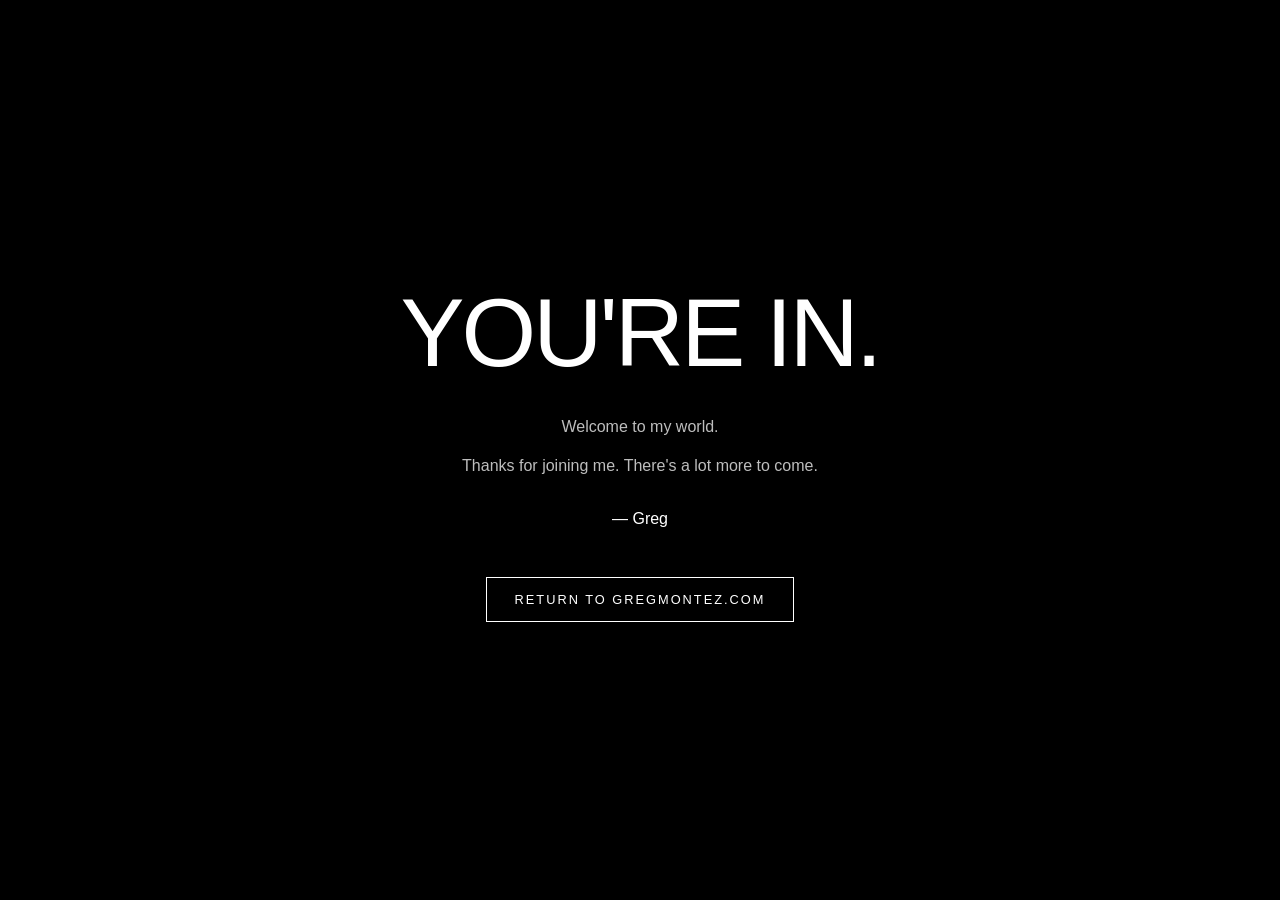
==== welcome.html @ 21d86de2 "Create welcome.html" ====
<!DOCTYPE html>
<html lang="en">
<head>
  <meta charset="UTF-8">
  <meta name="viewport" content="width=device-width, initial-scale=1.0">

  <title>Welcome | Greg Montez</title>

  <style>
    * {
      margin: 0;
      padding: 0;
      box-sizing: border-box;
    }

    body {
      min-height: 100vh;
      background: #000;
      color: #fff;
      font-family: Arial, Helvetica, sans-serif;

      display: flex;
      align-items: center;
      justify-content: center;

      text-align: center;
      padding: 30px;
    }

    .welcome {
      max-width: 650px;
    }

    h1 {
      font-size: clamp(3rem, 9vw, 6rem);
      font-weight: 400;
      letter-spacing: -3px;
      margin-bottom: 25px;
    }

    p {
      font-size: 1rem;
      line-height: 1.7;
      color: #bdbdbd;
      margin-bottom: 12px;
    }

    .signature {
      color: #fff;
      margin-top: 25px;
      margin-bottom: 45px;
    }

    a {
      display: inline-block;

      color: #fff;
      text-decoration: none;

      border: 1px solid #fff;
      padding: 14px 28px;

      font-size: 0.8rem;
      letter-spacing: 2px;
      text-transform: uppercase;

      transition: 0.3s ease;
    }

    a:hover {
      background: #fff;
      color: #000;
    }
  </style>
</head>

<body>

  <main class="welcome">

    <h1>YOU'RE IN.</h1>

    <p>Welcome to my world.</p>

    <p>
      Thanks for joining me.
      There's a lot more to come.
    </p>

    <p class="signature">— Greg</p>

    <a href="/">RETURN TO GREGMONTEZ.COM</a>

  </main>

</body>
</html>
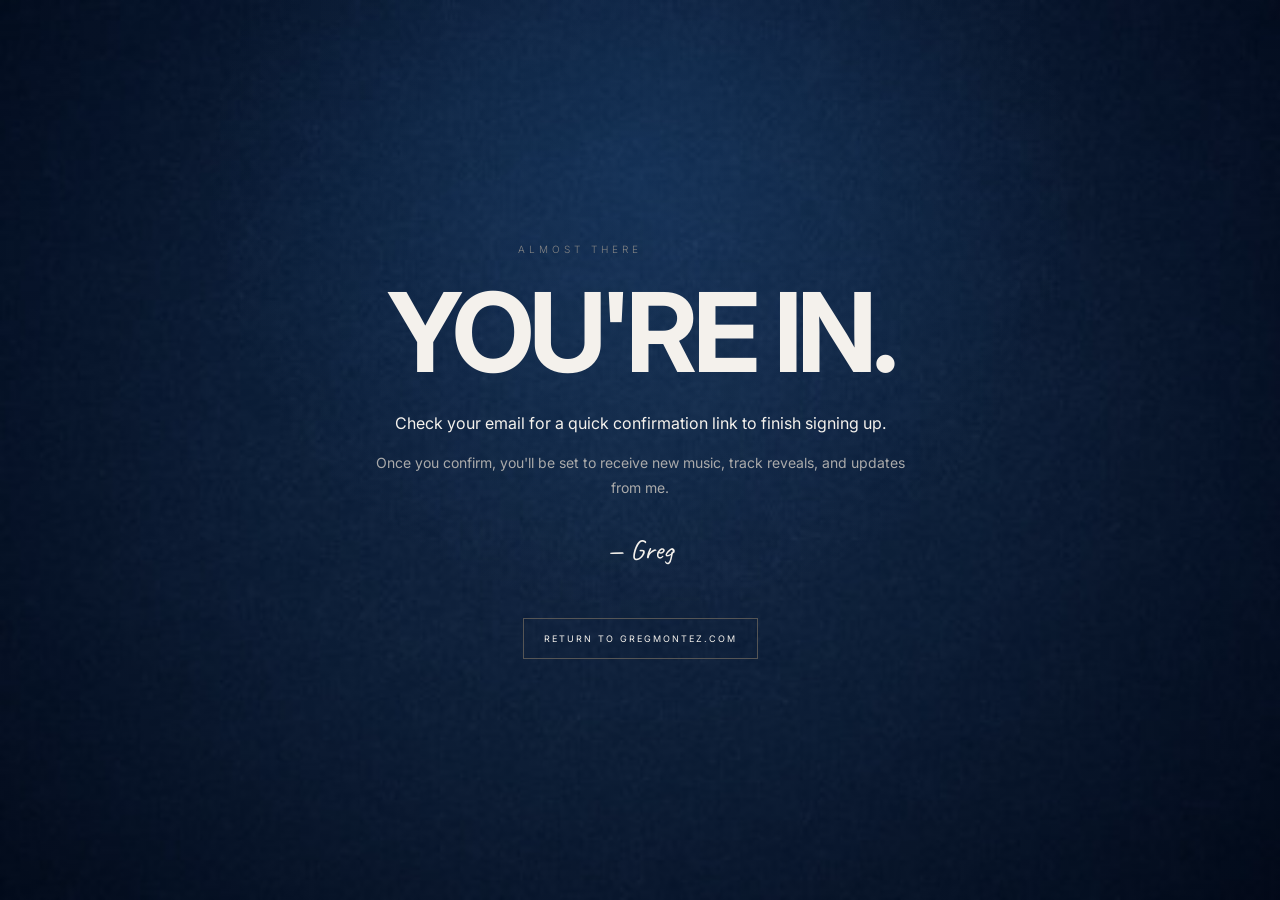
==== commit eba2bb4b: "Add files via upload" ====
--- a/welcome.html
+++ b/welcome.html
@@ -1,97 +1,42 @@
-<!DOCTYPE html>
+<!doctype html>
 <html lang="en">
 <head>
-  <meta charset="UTF-8">
-  <meta name="viewport" content="width=device-width, initial-scale=1.0">
-
-  <title>Welcome | Greg Montez</title>
-
-  <style>
-    * {
-      margin: 0;
-      padding: 0;
-      box-sizing: border-box;
-    }
-
-    body {
-      min-height: 100vh;
-      background: #000;
-      color: #fff;
-      font-family: Arial, Helvetica, sans-serif;
-
-      display: flex;
-      align-items: center;
-      justify-content: center;
-
-      text-align: center;
-      padding: 30px;
-    }
-
-    .welcome {
-      max-width: 650px;
-    }
-
-    h1 {
-      font-size: clamp(3rem, 9vw, 6rem);
-      font-weight: 400;
-      letter-spacing: -3px;
-      margin-bottom: 25px;
-    }
-
-    p {
-      font-size: 1rem;
-      line-height: 1.7;
-      color: #bdbdbd;
-      margin-bottom: 12px;
-    }
-
-    .signature {
-      color: #fff;
-      margin-top: 25px;
-      margin-bottom: 45px;
-    }
-
-    a {
-      display: inline-block;
-
-      color: #fff;
-      text-decoration: none;
-
-      border: 1px solid #fff;
-      padding: 14px 28px;
-
-      font-size: 0.8rem;
-      letter-spacing: 2px;
-      text-transform: uppercase;
-
-      transition: 0.3s ease;
-    }
-
-    a:hover {
-      background: #fff;
-      color: #000;
-    }
-  </style>
+<meta charset="UTF-8">
+<meta name="viewport" content="width=device-width, initial-scale=1.0">
+<title>Welcome | Greg Montez</title>
+<link rel="preconnect" href="https://fonts.googleapis.com">
+<link rel="preconnect" href="https://fonts.gstatic.com" crossorigin>
+<link href="https://fonts.googleapis.com/css2?family=Caveat:wght@400;500;600&family=Inter:wght@300;400;500;600;700;800&display=swap" rel="stylesheet">
+<style>
+*{box-sizing:border-box}
+html,body{margin:0;min-height:100%;font-family:"Inter",Arial,sans-serif;background:#07182f;color:#f4f1ec}
+body{min-height:100vh;display:grid;place-items:center;padding:40px 24px;position:relative;overflow:hidden}
+body::before{
+  content:"";position:fixed;inset:0;z-index:0;
+  background-image:
+    radial-gradient(circle at 50% 20%,rgba(43,108,179,.20),transparent 45%),
+    linear-gradient(rgba(2,10,24,.22),rgba(1,7,18,.40)),
+    url("blue-texture-bg.jpg");
+  background-size:cover;background-position:center;background-repeat:no-repeat;
+}
+.wrap{position:relative;z-index:1;width:min(680px,100%);text-align:center}
+.eyebrow{margin:0 0 26px;color:#858585;font-size:10px;font-weight:300;letter-spacing:4px;text-transform:uppercase}
+h1{margin:0 0 28px;font-size:clamp(58px,11vw,110px);line-height:.88;letter-spacing:-5px}
+p{margin:0 auto 14px;max-width:560px;color:#aaa;font-size:14px;line-height:1.75}
+.confirm{color:#f4f1ec;font-size:16px}
+.signature{margin-top:25px;font-family:"Caveat",cursive;color:#f4f1ec;font-size:28px}
+.button{display:inline-flex;margin-top:30px;padding:14px 20px;border:1px solid #555;color:#f4f1ec;font-size:9px;letter-spacing:2px;text-transform:uppercase;text-decoration:none;transition:.25s}
+.button:hover{background:#f4f1ec;color:#07182f;border-color:#f4f1ec}
+</style>
 </head>
-
 <body>
-
-  <main class="welcome">
-
-    <h1>YOU'RE IN.</h1>
-
-    <p>Welcome to my world.</p>
-
-    <p>
-      Thanks for joining me.
-      There's a lot more to come.
-    </p>
-
-    <p class="signature">— Greg</p>
-
-    <a href="/">RETURN TO GREGMONTEZ.COM</a>
-
-  </main>
-
+<main class="wrap">
+  <p class="eyebrow">Almost there</p>
+  <h1>YOU'RE IN.</h1>
+  <p class="confirm">Check your email for a quick confirmation link to finish signing up.</p>
+  <p>Once you confirm, you'll be set to receive new music, track reveals, and updates from me.</p>
+  <p class="signature">— Greg</p>
+  <a class="button" href="/">Return to gregmontez.com</a>
+</main>
 </body>
 </html>
